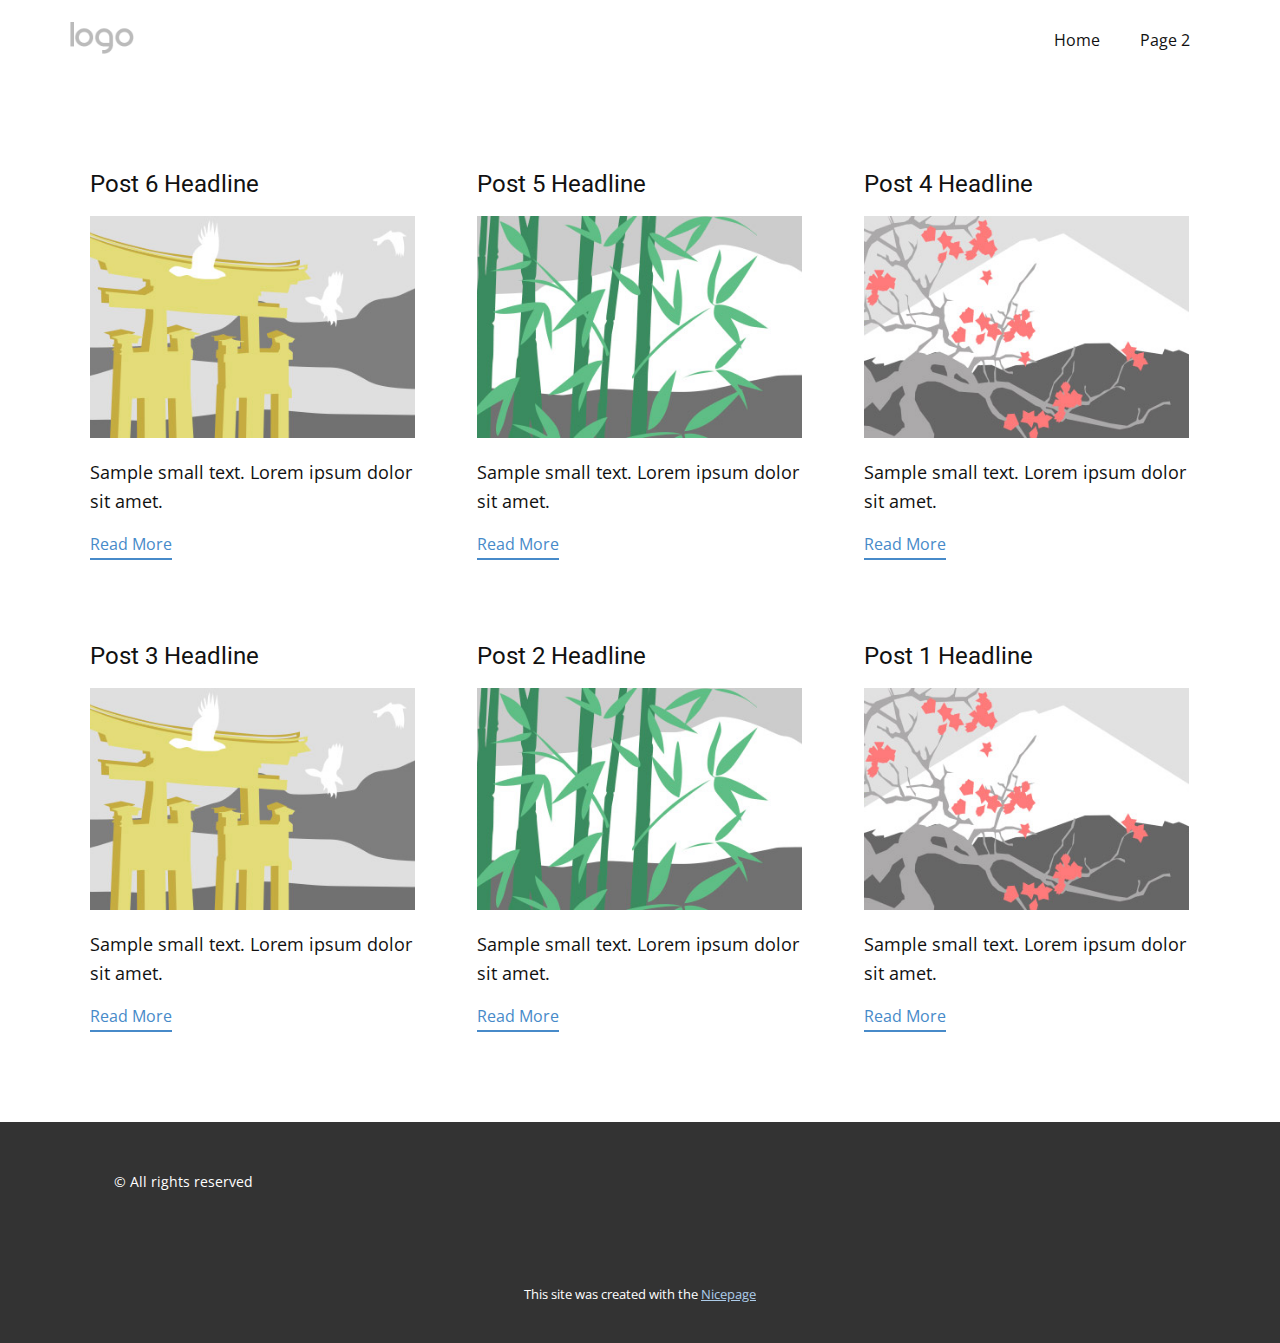
==== blog/blog.html @ 69eb68ad "v0.01" ====
<!DOCTYPE html>
<html style="font-size: 16px;" lang="en"><head>
    <meta name="viewport" content="width=device-width, initial-scale=1.0">
    <meta charset="utf-8">
    <meta name="keywords" content="">
    <meta name="description" content="">
    <title>Blog</title>
    <link rel="stylesheet" href="../nicepage.css" media="screen">
<link rel="stylesheet" href="../Blog-Template.css" media="screen">
    <script class="u-script" type="text/javascript" src="../jquery.js" defer=""></script>
    <script class="u-script" type="text/javascript" src="../nicepage.js" defer=""></script>
    <meta name="generator" content="Nicepage 6.14.4, nicepage.com">
    <link id="u-theme-google-font" rel="stylesheet" href="https://fonts.googleapis.com/css?family=Roboto:100,100i,300,300i,400,400i,500,500i,700,700i,900,900i|Open+Sans:300,300i,400,400i,500,500i,600,600i,700,700i,800,800i">
    
    
    
    <script type="application/ld+json">{
		"@context": "http://schema.org",
		"@type": "Organization",
		"name": "",
		"logo": "images/default-logo.png"
}</script>
    <meta name="theme-color" content="#478ac9">
  <meta data-intl-tel-input-cdn-path="intlTelInput/"></head>
  <body data-path-to-root="./" data-include-products="false" class="u-body u-xl-mode" data-lang="en"><header class="u-clearfix u-header u-header" id="sec-1874"><div class="u-clearfix u-sheet u-valign-middle u-sheet-1">
        <a href="#" class="u-image u-logo u-image-1">
          <img src="../images/default-logo.png" class="u-logo-image u-logo-image-1">
        </a>
        <nav class="u-menu u-menu-dropdown u-offcanvas u-menu-1">
          <div class="menu-collapse" style="font-size: 1rem; letter-spacing: 0px;">
            <a class="u-button-style u-custom-left-right-menu-spacing u-custom-padding-bottom u-custom-top-bottom-menu-spacing u-nav-link u-text-active-palette-1-base u-text-hover-palette-2-base" href="#">
              <svg class="u-svg-link" viewBox="0 0 24 24"><use xlink:href="#menu-hamburger"></use></svg>
              <svg class="u-svg-content" version="1.1" id="menu-hamburger" viewBox="0 0 16 16" x="0px" y="0px" xmlns:xlink="http://www.w3.org/1999/xlink" xmlns="http://www.w3.org/2000/svg"><g><rect y="1" width="16" height="2"></rect><rect y="7" width="16" height="2"></rect><rect y="13" width="16" height="2"></rect>
</g></svg>
            </a>
          </div>
          <div class="u-nav-container">
            <ul class="u-nav u-unstyled u-nav-1"><li class="u-nav-item"><a class="u-button-style u-nav-link u-text-active-palette-1-base u-text-hover-palette-2-base" href="../Home.html" style="padding: 10px 20px;">Home</a>
</li><li class="u-nav-item"><a class="u-button-style u-nav-link u-text-active-palette-1-base u-text-hover-palette-2-base" href="../" style="padding: 10px 20px;">Page 2</a>
</li></ul>
          </div>
          <div class="u-nav-container-collapse">
            <div class="u-black u-container-style u-inner-container-layout u-opacity u-opacity-95 u-sidenav">
              <div class="u-inner-container-layout u-sidenav-overflow">
                <div class="u-menu-close"></div>
                <ul class="u-align-center u-nav u-popupmenu-items u-unstyled u-nav-2"><li class="u-nav-item"><a class="u-button-style u-nav-link" href="../Home.html">Home</a>
</li><li class="u-nav-item"><a class="u-button-style u-nav-link" href="../">Page 2</a>
</li></ul>
              </div>
            </div>
            <div class="u-black u-menu-overlay u-opacity u-opacity-70"></div>
          </div>
        </nav>
      </div></header>
    <section class="u-clearfix u-section-1" id="sec-dbc7">
      <div class="u-clearfix u-sheet u-valign-middle u-sheet-1"><!--blog--><!--blog_options_json--><!--{"type":"Recent","source":"","tags":"","count":""}--><!--/blog_options_json-->
        <div class="u-blog u-expanded-width u-repeater u-repeater-1"><!--blog_post-->
          <div class="u-blog-post u-container-style u-repeater-item u-white u-repeater-item-1">
            <div class="u-container-layout u-similar-container u-valign-top u-container-layout-1"><!--blog_post_header-->
              <h4 class="u-blog-control u-text u-text-1">
                <a class="u-post-header-link" href="../blog/post-5.html">Post 6 Headline</a>
              </h4><!--/blog_post_header--><!--blog_post_image-->
              <a class="u-post-header-link" href="../blog/post-5.html"><img alt="" class="u-blog-control u-expanded-width u-image u-image-default u-image-1" src="../images/8ad73f3c.jpeg"></a><!--/blog_post_image--><!--blog_post_content-->
              <div class="u-blog-control u-post-content u-text u-text-2 fr-view">Sample small text. Lorem ipsum dolor sit amet.</div><!--/blog_post_content--><!--blog_post_readmore-->
              <a href="../blog/post-5.html" class="u-blog-control u-border-2 u-border-palette-1-base u-btn u-btn-rectangle u-button-style u-none u-btn-1"><!--blog_post_readmore_content--><!--options_json--><!--{"content":"","defaultValue":"Read More"}--><!--/options_json-->Read More<!--/blog_post_readmore_content--></a><!--/blog_post_readmore-->
            </div>
          </div><div class="u-blog-post u-container-style u-repeater-item u-video-cover u-white">
            <div class="u-container-layout u-similar-container u-valign-top u-container-layout-2"><!--blog_post_header-->
              <h4 class="u-blog-control u-text u-text-3">
                <a class="u-post-header-link" href="../blog/post-4.html">Post 5 Headline</a>
              </h4><!--/blog_post_header--><!--blog_post_image-->
              <a class="u-post-header-link" href="../blog/post-4.html"><img alt="" class="u-blog-control u-expanded-width u-image u-image-default u-image-2" src="../images/68f64b9d.jpeg"></a><!--/blog_post_image--><!--blog_post_content-->
              <div class="u-blog-control u-post-content u-text u-text-4 fr-view">Sample small text. Lorem ipsum dolor sit amet.</div><!--/blog_post_content--><!--blog_post_readmore-->
              <a href="../blog/post-4.html" class="u-blog-control u-border-2 u-border-palette-1-base u-btn u-btn-rectangle u-button-style u-none u-btn-2"><!--blog_post_readmore_content--><!--options_json--><!--{"content":"","defaultValue":"Read More"}--><!--/options_json-->Read More<!--/blog_post_readmore_content--></a><!--/blog_post_readmore-->
            </div>
          </div><div class="u-blog-post u-container-style u-repeater-item u-video-cover u-white">
            <div class="u-container-layout u-similar-container u-valign-top u-container-layout-3"><!--blog_post_header-->
              <h4 class="u-blog-control u-text u-text-5">
                <a class="u-post-header-link" href="../blog/post-3.html">Post 4 Headline</a>
              </h4><!--/blog_post_header--><!--blog_post_image-->
              <a class="u-post-header-link" href="../blog/post-3.html"><img alt="" class="u-blog-control u-expanded-width u-image u-image-default u-image-3" src="../images/0fd3416c.jpeg"></a><!--/blog_post_image--><!--blog_post_content-->
              <div class="u-blog-control u-post-content u-text u-text-6 fr-view">Sample small text. Lorem ipsum dolor sit amet.</div><!--/blog_post_content--><!--blog_post_readmore-->
              <a href="../blog/post-3.html" class="u-blog-control u-border-2 u-border-palette-1-base u-btn u-btn-rectangle u-button-style u-none u-btn-3"><!--blog_post_readmore_content--><!--options_json--><!--{"content":"","defaultValue":"Read More"}--><!--/options_json-->Read More<!--/blog_post_readmore_content--></a><!--/blog_post_readmore-->
            </div>
          </div><div class="u-blog-post u-container-style u-repeater-item u-white u-repeater-item-1">
            <div class="u-container-layout u-similar-container u-valign-top u-container-layout-1"><!--blog_post_header-->
              <h4 class="u-blog-control u-text u-text-1">
                <a class="u-post-header-link" href="../blog/post-2.html">Post 3 Headline</a>
              </h4><!--/blog_post_header--><!--blog_post_image-->
              <a class="u-post-header-link" href="../blog/post-2.html"><img alt="" class="u-blog-control u-expanded-width u-image u-image-default u-image-1" src="../images/8ad73f3c.jpeg"></a><!--/blog_post_image--><!--blog_post_content-->
              <div class="u-blog-control u-post-content u-text u-text-2 fr-view">Sample small text. Lorem ipsum dolor sit amet.</div><!--/blog_post_content--><!--blog_post_readmore-->
              <a href="../blog/post-2.html" class="u-blog-control u-border-2 u-border-palette-1-base u-btn u-btn-rectangle u-button-style u-none u-btn-1"><!--blog_post_readmore_content--><!--options_json--><!--{"content":"","defaultValue":"Read More"}--><!--/options_json-->Read More<!--/blog_post_readmore_content--></a><!--/blog_post_readmore-->
            </div>
          </div><div class="u-blog-post u-container-style u-repeater-item u-video-cover u-white">
            <div class="u-container-layout u-similar-container u-valign-top u-container-layout-2"><!--blog_post_header-->
              <h4 class="u-blog-control u-text u-text-3">
                <a class="u-post-header-link" href="../blog/post-1.html">Post 2 Headline</a>
              </h4><!--/blog_post_header--><!--blog_post_image-->
              <a class="u-post-header-link" href="../blog/post-1.html"><img alt="" class="u-blog-control u-expanded-width u-image u-image-default u-image-2" src="../images/68f64b9d.jpeg"></a><!--/blog_post_image--><!--blog_post_content-->
              <div class="u-blog-control u-post-content u-text u-text-4 fr-view">Sample small text. Lorem ipsum dolor sit amet.</div><!--/blog_post_content--><!--blog_post_readmore-->
              <a href="../blog/post-1.html" class="u-blog-control u-border-2 u-border-palette-1-base u-btn u-btn-rectangle u-button-style u-none u-btn-2"><!--blog_post_readmore_content--><!--options_json--><!--{"content":"","defaultValue":"Read More"}--><!--/options_json-->Read More<!--/blog_post_readmore_content--></a><!--/blog_post_readmore-->
            </div>
          </div><div class="u-blog-post u-container-style u-repeater-item u-video-cover u-white">
            <div class="u-container-layout u-similar-container u-valign-top u-container-layout-3"><!--blog_post_header-->
              <h4 class="u-blog-control u-text u-text-5">
                <a class="u-post-header-link" href="../blog/post.html">Post 1 Headline</a>
              </h4><!--/blog_post_header--><!--blog_post_image-->
              <a class="u-post-header-link" href="../blog/post.html"><img alt="" class="u-blog-control u-expanded-width u-image u-image-default u-image-3" src="../images/0fd3416c.jpeg"></a><!--/blog_post_image--><!--blog_post_content-->
              <div class="u-blog-control u-post-content u-text u-text-6 fr-view">Sample small text. Lorem ipsum dolor sit amet.</div><!--/blog_post_content--><!--blog_post_readmore-->
              <a href="../blog/post.html" class="u-blog-control u-border-2 u-border-palette-1-base u-btn u-btn-rectangle u-button-style u-none u-btn-3"><!--blog_post_readmore_content--><!--options_json--><!--{"content":"","defaultValue":"Read More"}--><!--/options_json-->Read More<!--/blog_post_readmore_content--></a><!--/blog_post_readmore-->
            </div>
          </div><!--/blog_post--><!--blog_post-->
          <!--/blog_post--><!--blog_post-->
          <!--/blog_post-->
        </div><!--/blog-->
      </div>
    </section>
    
    
    
    <footer class="u-align-center u-clearfix u-footer u-grey-80 u-footer" id="sec-94b7"><div class="u-clearfix u-sheet u-sheet-1">
        <p class="u-small-text u-text u-text-variant u-text-1"> © All rights reserved</p>
      </div></footer>
    <section class="u-backlink u-clearfix u-grey-80">
      <p class="u-text">
        <span>This site was created with the </span>
        <a class="u-link" href="https://nicepage.com/" target="_blank" rel="nofollow">
          <span>Nicepage</span>
        </a>
      </p>
    </section>
  
</body></html>
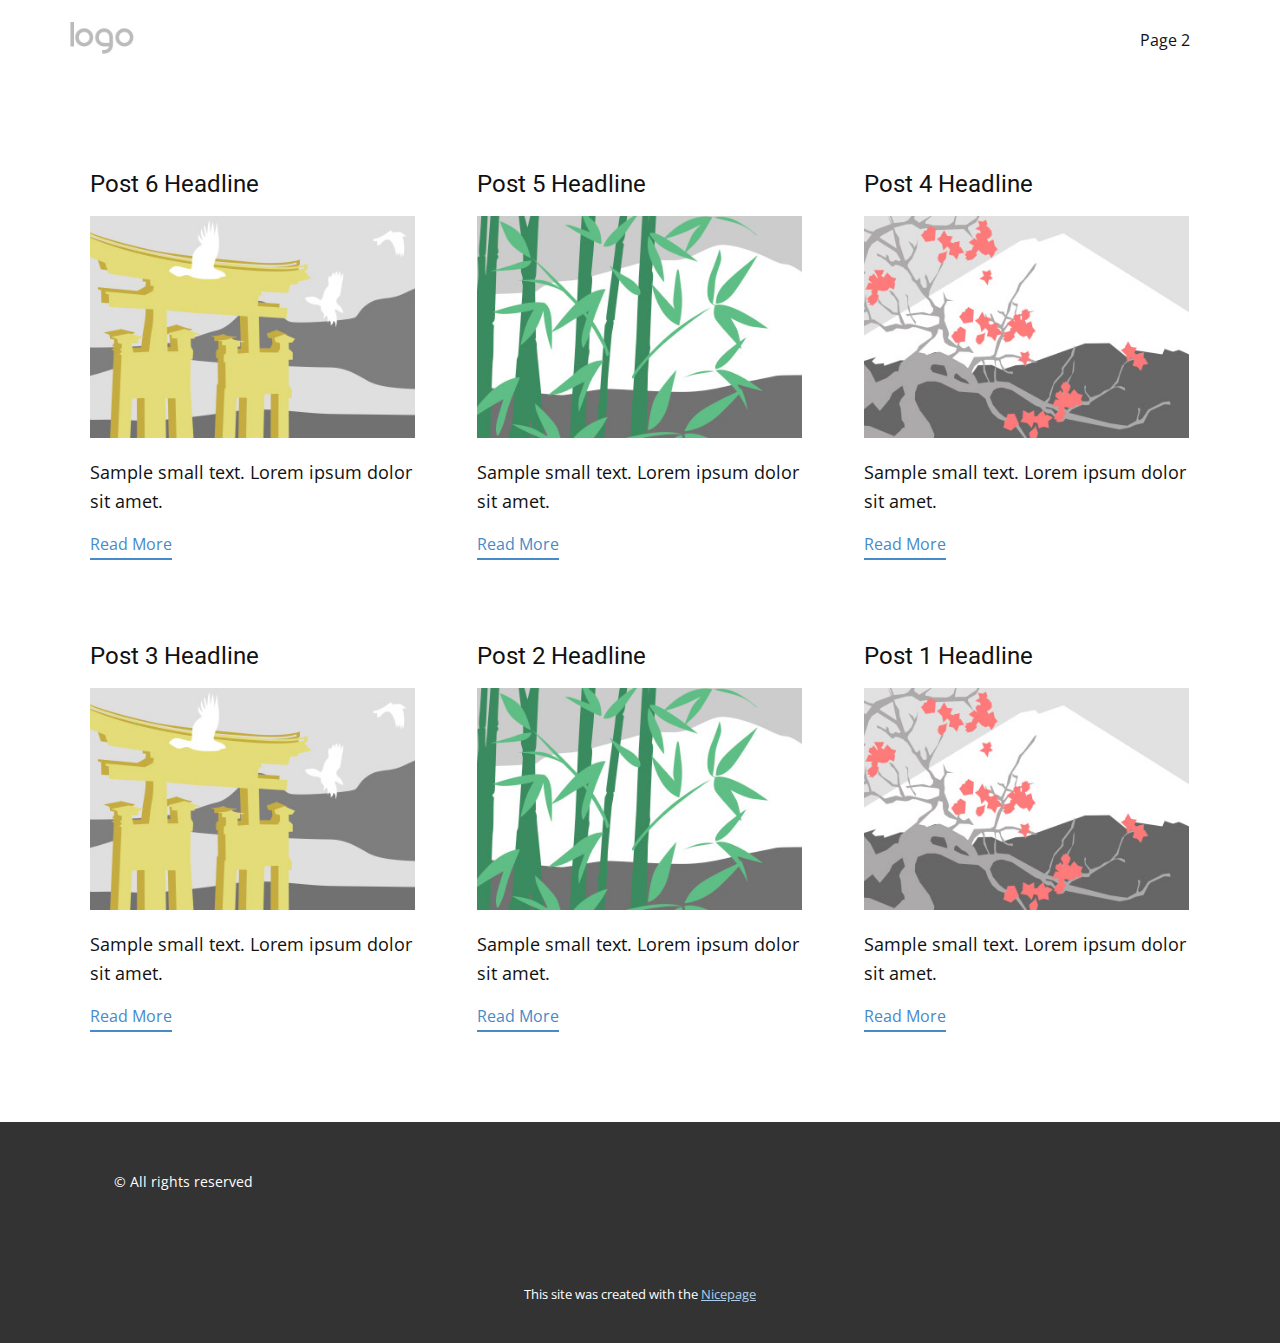
==== commit a5c283a3: "ulkonäkö" ====
--- a/blog/blog.html
+++ b/blog/blog.html
@@ -35,16 +35,14 @@
             </a>
           </div>
           <div class="u-nav-container">
-            <ul class="u-nav u-unstyled u-nav-1"><li class="u-nav-item"><a class="u-button-style u-nav-link u-text-active-palette-1-base u-text-hover-palette-2-base" href="../Home.html" style="padding: 10px 20px;">Home</a>
-</li><li class="u-nav-item"><a class="u-button-style u-nav-link u-text-active-palette-1-base u-text-hover-palette-2-base" href="../" style="padding: 10px 20px;">Page 2</a>
+            <ul class="u-nav u-unstyled u-nav-1"><li class="u-nav-item"><a class="u-button-style u-nav-link u-text-active-palette-1-base u-text-hover-palette-2-base" href="../" style="padding: 10px 20px;">Page 2</a>
 </li></ul>
           </div>
           <div class="u-nav-container-collapse">
             <div class="u-black u-container-style u-inner-container-layout u-opacity u-opacity-95 u-sidenav">
               <div class="u-inner-container-layout u-sidenav-overflow">
                 <div class="u-menu-close"></div>
-                <ul class="u-align-center u-nav u-popupmenu-items u-unstyled u-nav-2"><li class="u-nav-item"><a class="u-button-style u-nav-link" href="../Home.html">Home</a>
-</li><li class="u-nav-item"><a class="u-button-style u-nav-link" href="../">Page 2</a>
+                <ul class="u-align-center u-nav u-popupmenu-items u-unstyled u-nav-2"><li class="u-nav-item"><a class="u-button-style u-nav-link" href="../">Page 2</a>
 </li></ul>
               </div>
             </div>
